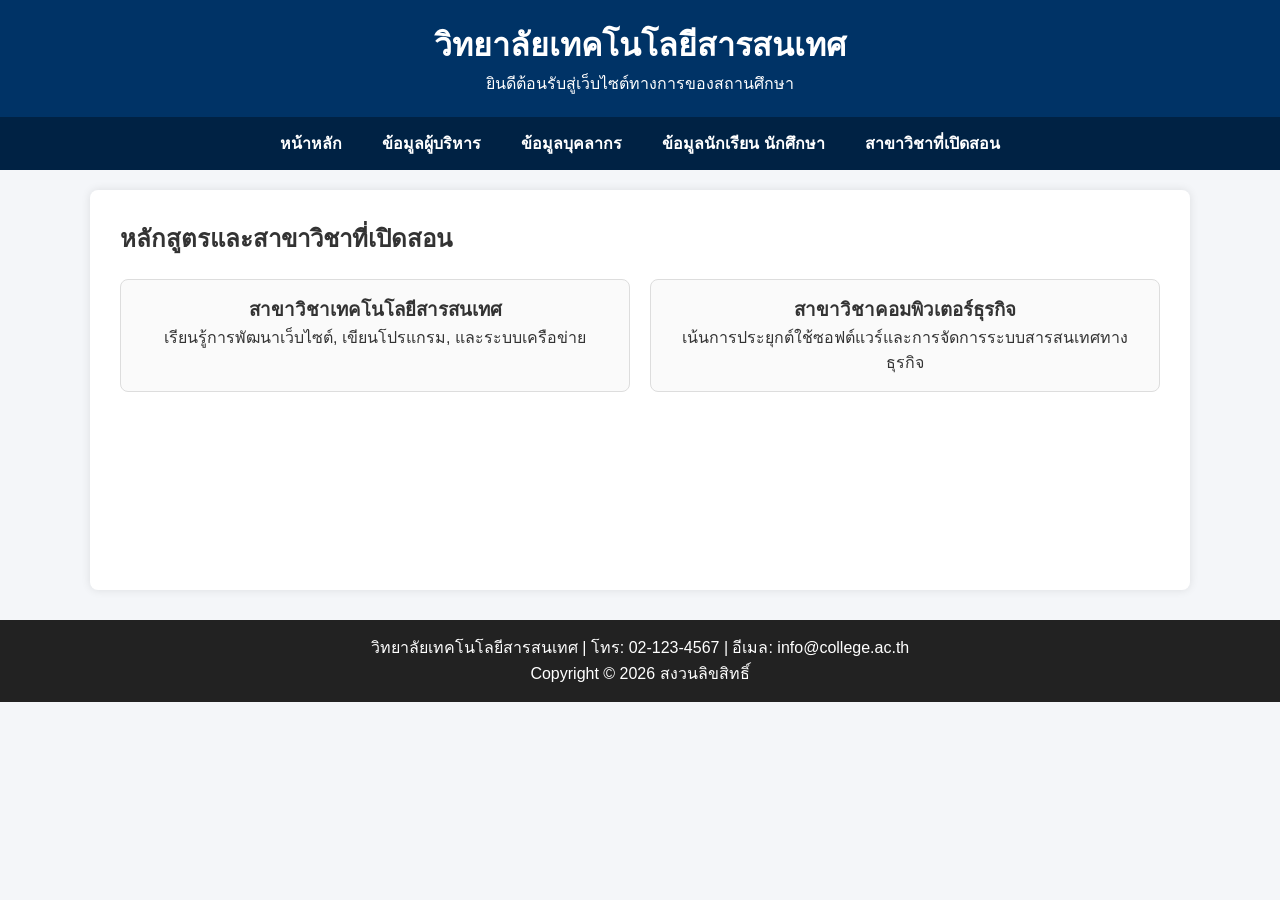
==== courses.html @ 5ddcdf9b "Rename kk.html to courses.html" ====
<!DOCTYPE html>
<html lang="th">
<head>
    <meta charset="UTF-8">
    <meta name="viewport" content="width=device-width, initial-scale=1.0">
    <title>สาขาวิชาที่เปิดสอน</title>
    <link rel="stylesheet" href="style.css">
</head>
<body>

    <header>
        <h1>วิทยาลัยเทคโนโลยีสารสนเทศ</h1>
        <p>ยินดีต้อนรับสู่เว็บไซต์ทางการของสถานศึกษา</p>
    </header>

    <nav>
        <a href="index.html">หน้าหลัก</a>
        <a href="executives.html">ข้อมูลผู้บริหาร</a>
        <a href="personnel.html">ข้อมูลบุคลากร</a>
        <a href="students.html">ข้อมูลนักเรียน นักศึกษา</a>
        <a href="courses.html">สาขาวิชาที่เปิดสอน</a>
    </nav>

    <main>
        <h2>หลักสูตรและสาขาวิชาที่เปิดสอน</h2>
        <div class="grid-container">
            <div class="card">
                <h3>สาขาวิชาเทคโนโลยีสารสนเทศ</h3>
                <p>เรียนรู้การพัฒนาเว็บไซต์, เขียนโปรแกรม, และระบบเครือข่าย</p>
            </div>
            <div class="card">
                <h3>สาขาวิชาคอมพิวเตอร์ธุรกิจ</h3>
                <p>เน้นการประยุกต์ใช้ซอฟต์แวร์และการจัดการระบบสารสนเทศทางธุรกิจ</p>
            </div>
        </div>
    </main>

    <footer>
        <p>วิทยาลัยเทคโนโลยีสารสนเทศ | โทร: 02-123-4567 | อีเมล: info@college.ac.th</p>
        <p>Copyright © 2026 สงวนลิขสิทธิ์</p>
    </footer>

</body>
</html>
---- style.css ----
* {
    box-sizing: border-box;
    margin: 0;
    padding: 0;
    font-family: 'Sarabun', Tahoma, sans-serif;
}

body {
    background-color: #f4f6f9;
    color: #333;
    line-height: 1.6;
}

/* 1. ส่วนหัว (Header) */
header {
    background-color: #003366;
    color: white;
    padding: 20px;
    text-align: center;
}

/* แถบเมนูเชื่อมโยง (Navigation Bar) */
nav {
    background-color: #002244;
    display: flex;
    justify-content: center;
    flex-wrap: wrap;
}

nav a {
    color: white;
    padding: 14px 20px;
    text-decoration: none;
    font-weight: bold;
}

nav a:hover {
    background-color: #0055a5;
}

/* 2. ส่วนเนื้อหา (Content) */
main {
    max-width: 1100px;
    margin: 20px auto;
    background: white;
    padding: 30px;
    border-radius: 8px;
    box-shadow: 0 0 10px rgba(0,0,0,0.1);
    min-height: 400px;
}

.grid-container {
    display: grid;
    grid-template-columns: repeat(auto-fit, minmax(250px, 1fr));
    gap: 20px;
    margin-top: 20px;
}

.card {
    border: 1px solid #ddd;
    border-radius: 8px;
    padding: 15px;
    text-align: center;
    background-color: #fafafa;
}

.card img {
    max-width: 100%;
    height: auto;
    border-radius: 5px;
}

/* 3. ส่วนท้าย (Footer) */
footer {
    background-color: #222;
    color: white;
    text-align: center;
    padding: 15px;
    margin-top: 30px;
}
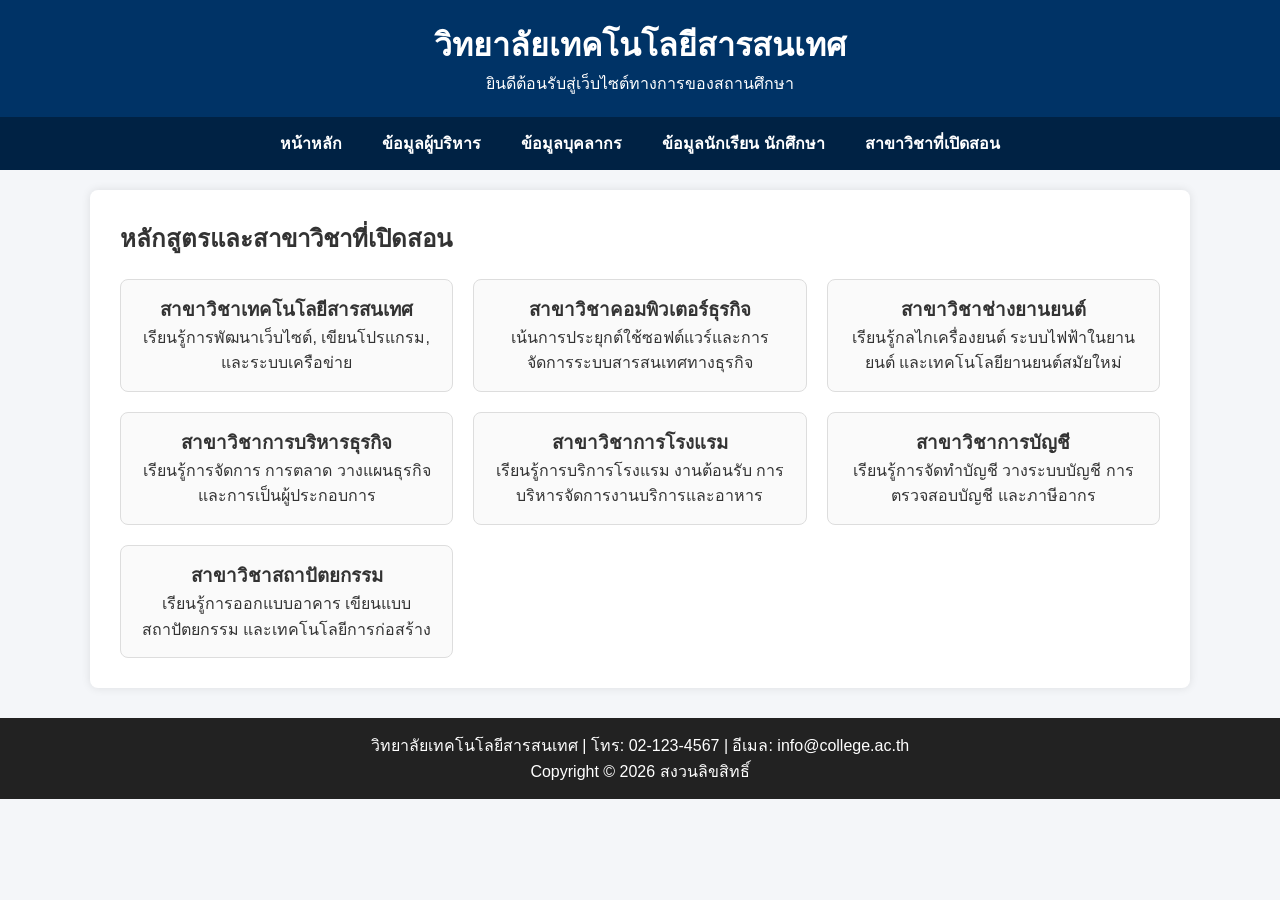
==== commit 8513b875: "Update courses.html" ====
--- a/courses.html
+++ b/courses.html
@@ -32,6 +32,26 @@
                 <h3>สาขาวิชาคอมพิวเตอร์ธุรกิจ</h3>
                 <p>เน้นการประยุกต์ใช้ซอฟต์แวร์และการจัดการระบบสารสนเทศทางธุรกิจ</p>
             </div>
+            <div class="card">
+                <h3>สาขาวิชาช่างยานยนต์</h3>
+                <p>เรียนรู้กลไกเครื่องยนต์ ระบบไฟฟ้าในยานยนต์ และเทคโนโลยียานยนต์สมัยใหม่</p>
+            </div>
+            <div class="card">
+                <h3>สาขาวิชาการบริหารธุรกิจ</h3>
+                <p>เรียนรู้การจัดการ การตลาด วางแผนธุรกิจ และการเป็นผู้ประกอบการ</p>
+            </div>
+            <div class="card">
+                <h3>สาขาวิชาการโรงแรม</h3>
+                <p>เรียนรู้การบริการโรงแรม งานต้อนรับ การบริหารจัดการงานบริการและอาหาร</p>
+            </div>
+            <div class="card">
+                <h3>สาขาวิชาการบัญชี</h3>
+                <p>เรียนรู้การจัดทำบัญชี วางระบบบัญชี การตรวจสอบบัญชี และภาษีอากร</p>
+            </div>
+            <div class="card">
+                <h3>สาขาวิชาสถาปัตยกรรม</h3>
+                <p>เรียนรู้การออกแบบอาคาร เขียนแบบสถาปัตยกรรม และเทคโนโลยีการก่อสร้าง</p>
+            </div>
         </div>
     </main>
 
